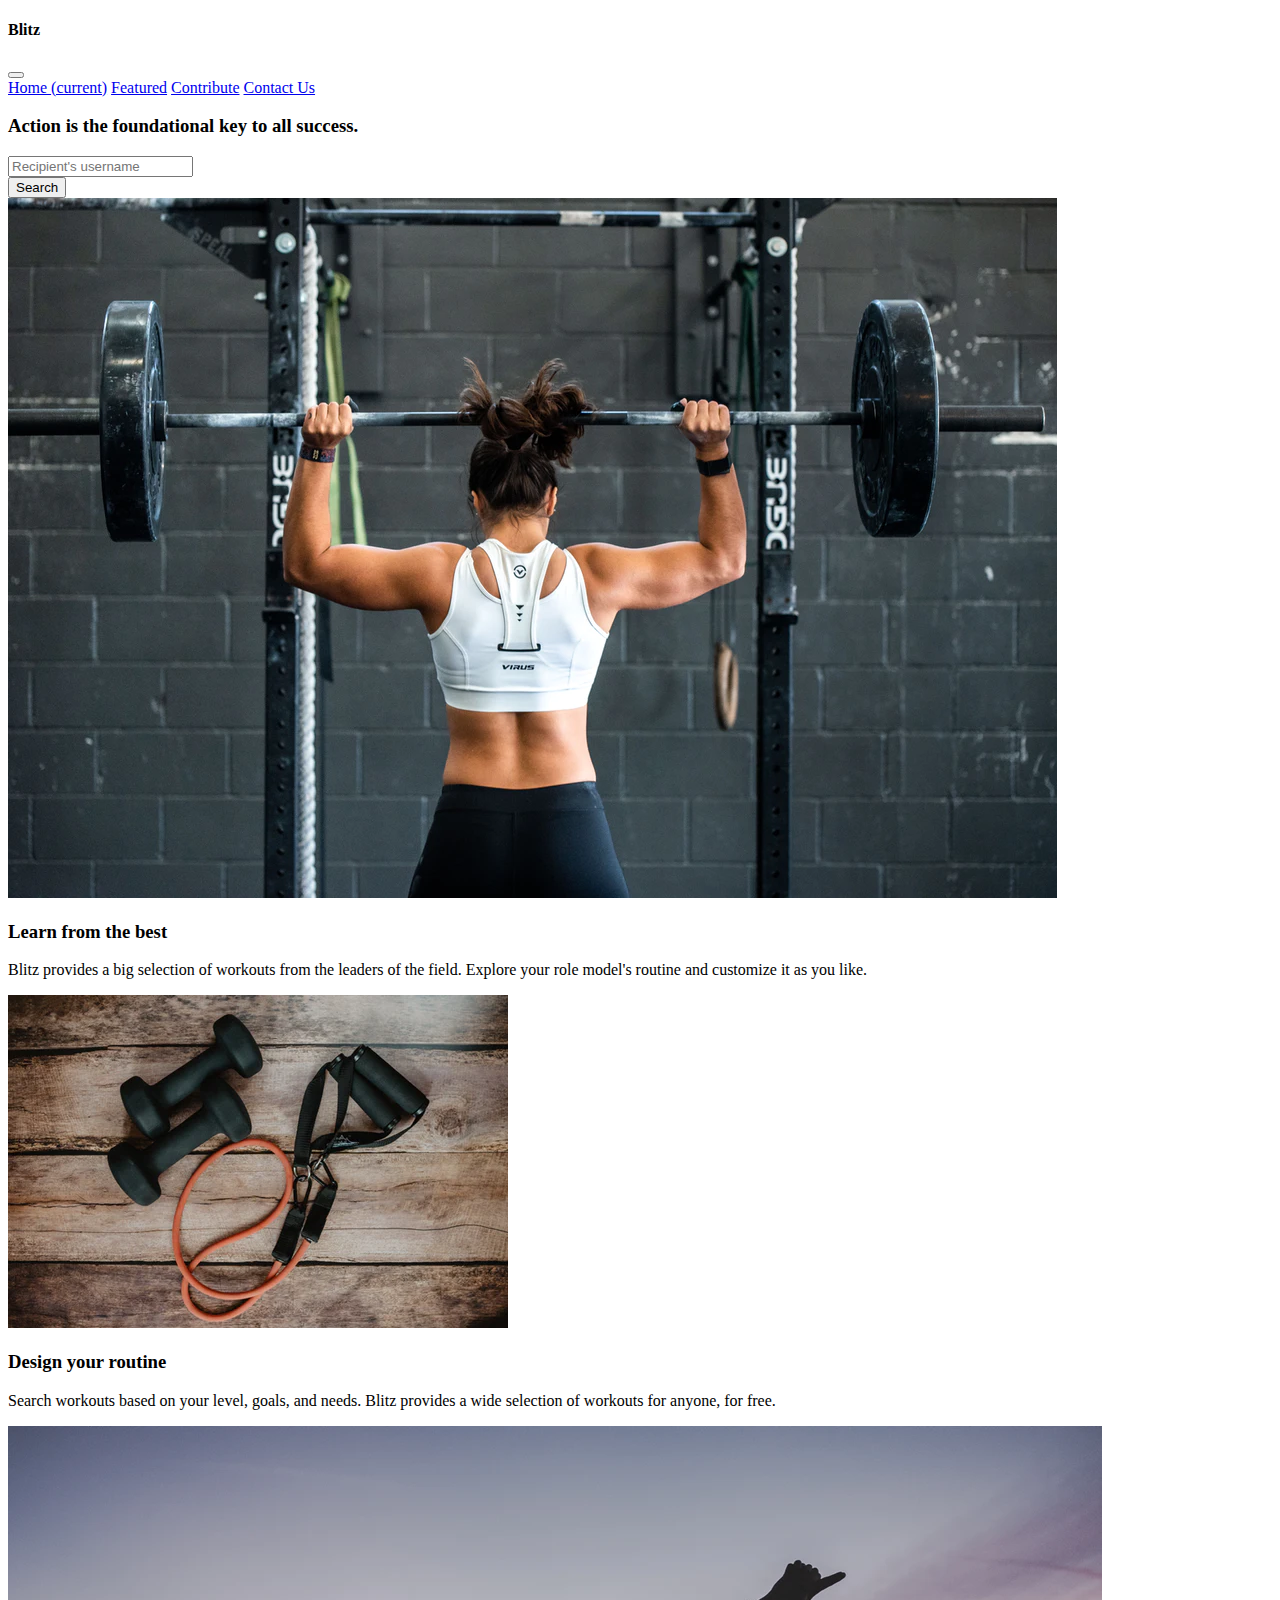
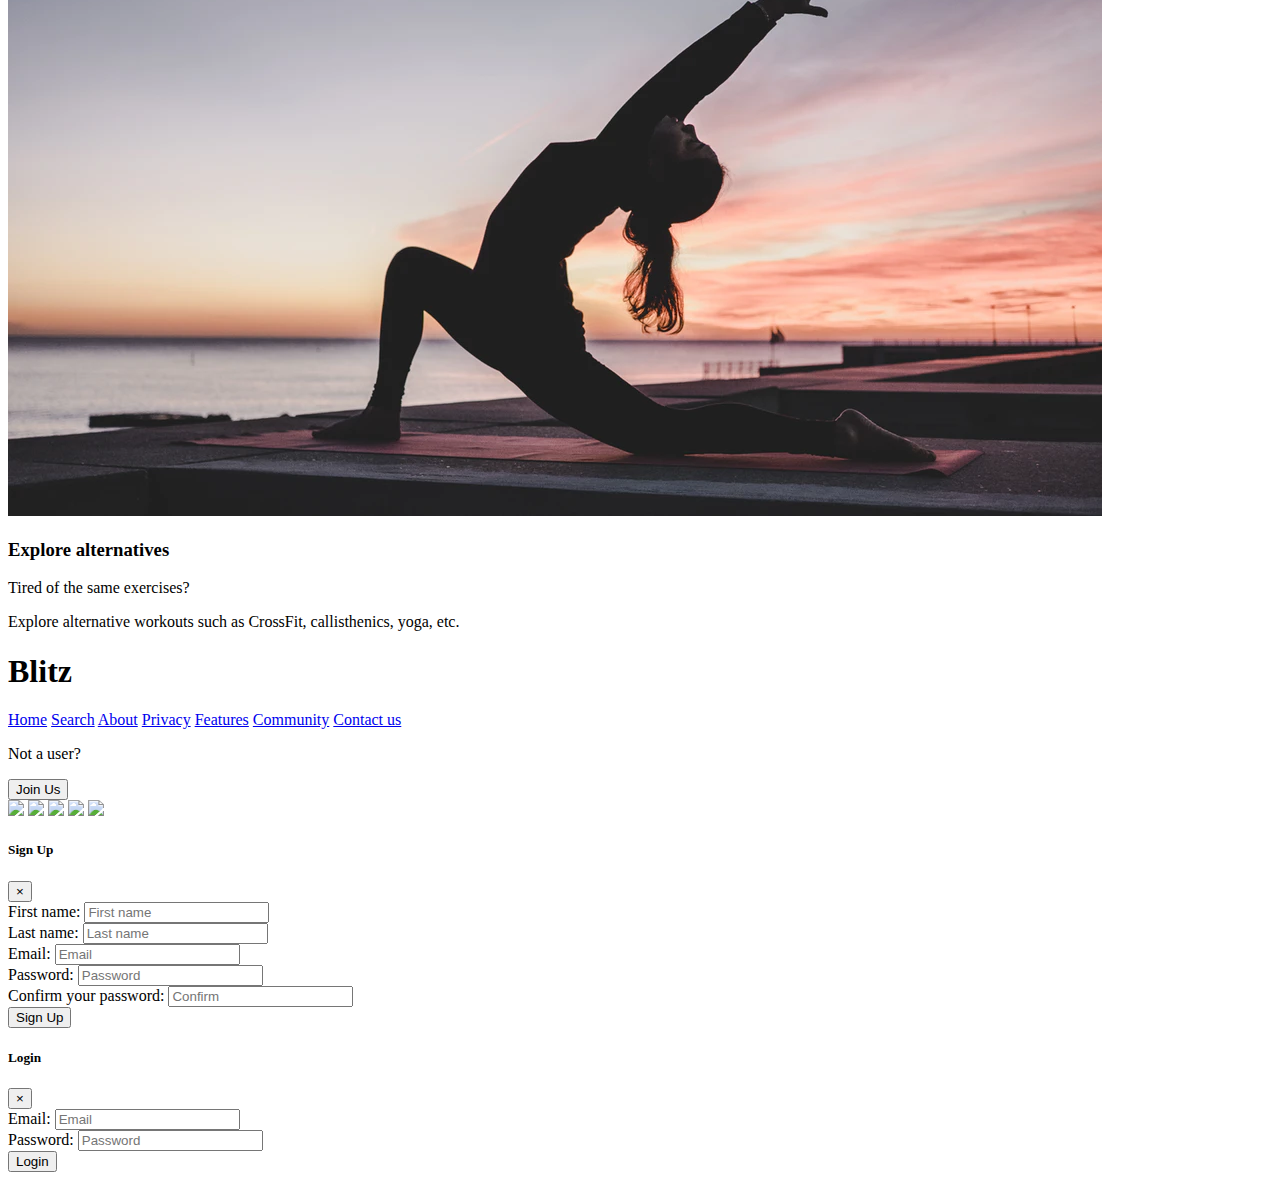
==== main-page/index.html @ af00db0c "intergrated auth and main" ====
<!doctype html>
<html lang="en">
  <head>
    <!-- Required meta tags -->
    <meta charset="utf-8">
    <meta name="viewport" content="width=device-width, initial-scale=1, shrink-to-fit=no">
    <link rel="stylesheet" href="index.css">
    <!-- Bootstrap CSS -->
    <link rel="stylesheet" href="https://stackpath.bootstrapcdn.com/bootstrap/4.5.0/css/bootstrap.min.css" integrity="sha384-9aIt2nRpC12Uk9gS9baDl411NQApFmC26EwAOH8WgZl5MYYxFfc+NcPb1dKGj7Sk" crossorigin="anonymous">
    <link href="https://fonts.googleapis.com/css2?family=Abril+Fatface&family=Lato&display=swap" rel="stylesheet">
    <title>Main Page</title>
  </head>
  <body>
    <nav class="navbar navbar-expand-lg navbar navbar-dark bg-transparent fixed-top">
      <div class="container"> 
      <h4 class="navbar-brand">Blitz</h4>
      <button class="navbar-toggler" type="button" data-toggle="collapse" data-target="#navbarNavAltMarkup" aria-controls="navbarNavAltMarkup" aria-expanded="false" aria-label="Toggle navigation">
        <span class="navbar-toggler-icon"></span>
      </button>
      <div class="collapse navbar-collapse" id="navbarNavAltMarkup">
        <div class="navbar-nav">
          <a class="nav-item nav-link" href="#home">Home <span class="sr-only">(current)</span></a>
          <a class="nav-item nav-link" href="#about">Featured</a>
          <a class="nav-item nav-link" href="#speakers">Contribute</a>
          <a class="nav-item nav-link" href="#schedule">Contact Us</a>
        </div>
      </div>
      <form class="form-inline my-2 my-lg-0">
        <button id="btn1" class="btn btn-primary my-2 my-sm-0" type="button" data-toggle="modal" data-target="#register" style="display: none;">Sign Up</button>
        <button id="btn2" class="btn btn-secondary my-2 my-sm-0 login ml-3" type="button" data-toggle="modal" data-target="#login" style="display: none;">Log In</button>
        <a href="../Profile main page/profile.html"><button id="btn4" class="btn btn-primary my-2 my-sm-0" type="button" style="display: none;"">My Page</button></a>
        <button id="btn3" class="btn btn-secondary my-2 my-sm-0" type="button" style="display: none;" onclick="signOut()">Log Out</button>
        
        </form>
      </div>
    </div>
    </nav>
    
      <!--jumbotron    -->
    <div class="jumbotron jumbotron-fluid text-white ">
      <div class="container text-center pt-5">
        <h3 id="quote">Action is the foundational key to all success.</h3>
        <div class="row">
            <div class="input-group ml-auto mr-auto col-md col-xl-5 mt-3">
              <input type="text" class="form-control" placeholder="Recipient's username" aria-label="Recipient's username" aria-describedby="basic-addon2">
              <div class="input-group-append">
                <button class="btn btn-primary" type="button">Search</button>
              </div>
            </div>
          </div>
          </div>
      
      </div>

    <!--/jumbotron    -->
    
    <!--bottom cards-->
    <div class="container pt-2 mb-2"  id = "description-cards">
      <div class="row" >
        <div class="col-md order-md-1">
            <img src = "components/image.png" alt="learn from best" class = "mb-4 img-fluid rounded d-sm-block d-none ">
            <h3 class= "mb-4">Learn from the best</h3>
            <p>Blitz provides a big selection of workouts from the leaders of the field. Explore your role model's routine and customize it as you like.</p>
        </div>
        <div class="col-md order-md-2">
            <img src = "components/designroutine.png" alt="design your routine" class = "mb-4 img-fluid rounded d-sm-block d-none ">
            <h3 class= "mb-4">Design your routine</h3>
            <p>Search workouts based on your level, goals, and needs. Blitz provides a wide selection of workouts for anyone, for free.</p>
          
        </div>
        <div class="col-md order-md-3">
          <img src = "components/explorealternative.png" alt="explore alternatives" class = "mb-4 img-fluid rounded d-sm-block d-none ">
            <h3 class= "mb-4">Explore alternatives</h3>
            <p>Tired of the same exercises?</p>
            <p>Explore alternative workouts such as CrossFit, callisthenics, yoga, etc.</p>
          
        </div>  
      </div>
    </div>
    <!--bottom cards-->
 
    <!--footer  -->
    <footer>
      <h1 class="logo">Blitz</h1>
      <div class="links">
          <a href="#">Home</a>
          <a href="#">Search</a>
          <a href="#">About</a>
          <a href="#">Privacy</a>
          <a href="#">Features</a>
          <a href="#">Community</a>
          <a href="#">Contact us</a>
      </div>
      <div class="signup">
          <p>Not a user?</p>
          <button type="button" data-toggle="modal" data-target="#register">Join Us</button>
          <div class="socials">
              <a href="#"><img src="../images/socials/facebook.png"></a>
              <a href="#"><img src="../images/socials/instagram.png"></a>
              <a href="#"><img src="../images/socials/snapchat.png"></a>
              <a href="#"><img src="../images/socials/twitter.png"></a>
              <a href="#"><img src="../images/socials/youtube.png"></a>
          </div>
      </div>
  </footer>
  <!--footer  -->
 
<!-- Modal -->
<div class="modal fade" id="register" tabindex="-1" role="dialog" aria-labelledby="exampleModalLabel" aria-hidden="true">
  <div class="modal-dialog" role="document">
    <div class="modal-content">
      <div class="modal-header">
        <h5 class="modal-title" id="exampleModalLabel">Sign Up</h5>
        <button type="button" id="closeReg" data-dismiss="modal" aria-label="Close">
          <span aria-hidden="true">&times;</span>
        </button>
      </div>
      <div class="modal-body">
        <!--    registration forms    -->
        <form>
          <div class="row">
            <div class="col">
              <label for="first-name">First name:</label>
              <input type="text" class="form-control" id="first-name" placeholder="First name">
            </div>
            <div class="col">
              <label for="last-name">Last name:</label>
              <input type="text" class="form-control" id="last-name" placeholder="Last name">
            </div>
          </div>
          <div class="form-group">
            <label for="email">Email:</label>
            <input type="email" class="form-control" id="email1" placeholder="Email">
          </div>
          <div class="form-group">
            <label for="password">Password:</label>
            <input type="password" class="form-control" id="password1" placeholder="Password">
          </div>
          <div class="form-group">
            <label for="password">Confirm your password:</label>
            <input type="password" class="form-control" id="confirm-password" placeholder="Confirm">
          </div>
  
          <button type="button" class="btn btn-primary btn-large" onclick="signUp()">Sign Up</button>
      </form>
       <!--    registration forms    -->
      </div>
    </div>
  </div>
</div>

<div class="modal fade" id="login" tabindex="-1" role="dialog" aria-labelledby="exampleModalLabel" aria-hidden="true">
  <div class="modal-dialog" role="document">
    <div class="modal-content">
      <div class="modal-header">
        <h5 class="modal-title" id="exampleModalLabel">Login</h5>
        <button type="button" id="closeLog" data-dismiss="modal" aria-label="Close">
          <span aria-hidden="true">&times;</span>
        </button>
      </div>
      <div class="modal-body">
        <!--    registration forms    -->
        <form>
          <div class="form-group">
            <label for="email">Email:</label>
            <input type="email" class="form-control" id="email2" placeholder="Email">
          </div>
          <div class="form-group">
            <label for="password">Password:</label>
            <input type="password" class="form-control" id="password2" placeholder="Password">
          </div>
  
          <button type="button" class="btn btn-primary btn-large" onclick="signIn()">Login</button>
      </form>
       <!--    registration forms    -->
      </div>
    </div>
  </div>
</div>
  
        
    <!-- Optional JavaScript -->
    <!-- jQuery first, then Popper.js, then Bootstrap JS -->
    <script src="https://code.jquery.com/jquery-3.5.1.slim.min.js" integrity="sha384-DfXdz2htPH0lsSSs5nCTpuj/zy4C+OGpamoFVy38MVBnE+IbbVYUew+OrCXaRkfj" crossorigin="anonymous"></script>
    <script src="https://cdn.jsdelivr.net/npm/popper.js@1.16.0/dist/umd/popper.min.js" integrity="sha384-Q6E9RHvbIyZFJoft+2mJbHaEWldlvI9IOYy5n3zV9zzTtmI3UksdQRVvoxMfooAo" crossorigin="anonymous"></script>
    <script src="https://stackpath.bootstrapcdn.com/bootstrap/4.5.0/js/bootstrap.min.js" integrity="sha384-OgVRvuATP1z7JjHLkuOU7Xw704+h835Lr+6QL9UvYjZE3Ipu6Tp75j7Bh/kR0JKI" crossorigin="anonymous"></script>
    <script src="https://www.gstatic.com/firebasejs/7.14.6/firebase.js"></script>
    <script src="https://www.gstatic.com/firebasejs/7.14.6/firebase-auth.js"></script>
    <script src="https://www.gstatic.com/firebasejs/7.14.6/firebase-database.js"></script>
    <script src="https://www.gstatic.com/firebasejs/7.14.6/firebase-analytics.js"></script>
    
    <script src="/__/firebase/init.js"></script>
    <script>
        // Your web app's Firebase configuration
        var firebaseConfig = {
          apiKey: "AIzaSyBs5aJhECS8s1bspUxdVk-hJH7FrlasDwc",
          authDomain: "hci-project-817b4.firebaseapp.com",
          databaseURL: "https://hci-project-817b4.firebaseio.com",
          projectId: "hci-project-817b4",
          storageBucket: "hci-project-817b4.appspot.com",
          messagingSenderId: "1084392647243",
          appId: "1:1084392647243:web:b8d31ad3108e563cd23bce",
          measurementId: "G-D6VMGFT1W2"
        };
        // Initialize Firebase
        firebase.initializeApp(firebaseConfig);
        firebase.analytics();
        var database = firebase.database();
        var auth = firebase.auth();
      </script>
    <script src="../auth/auth.js"></script>
  </body>
</html>
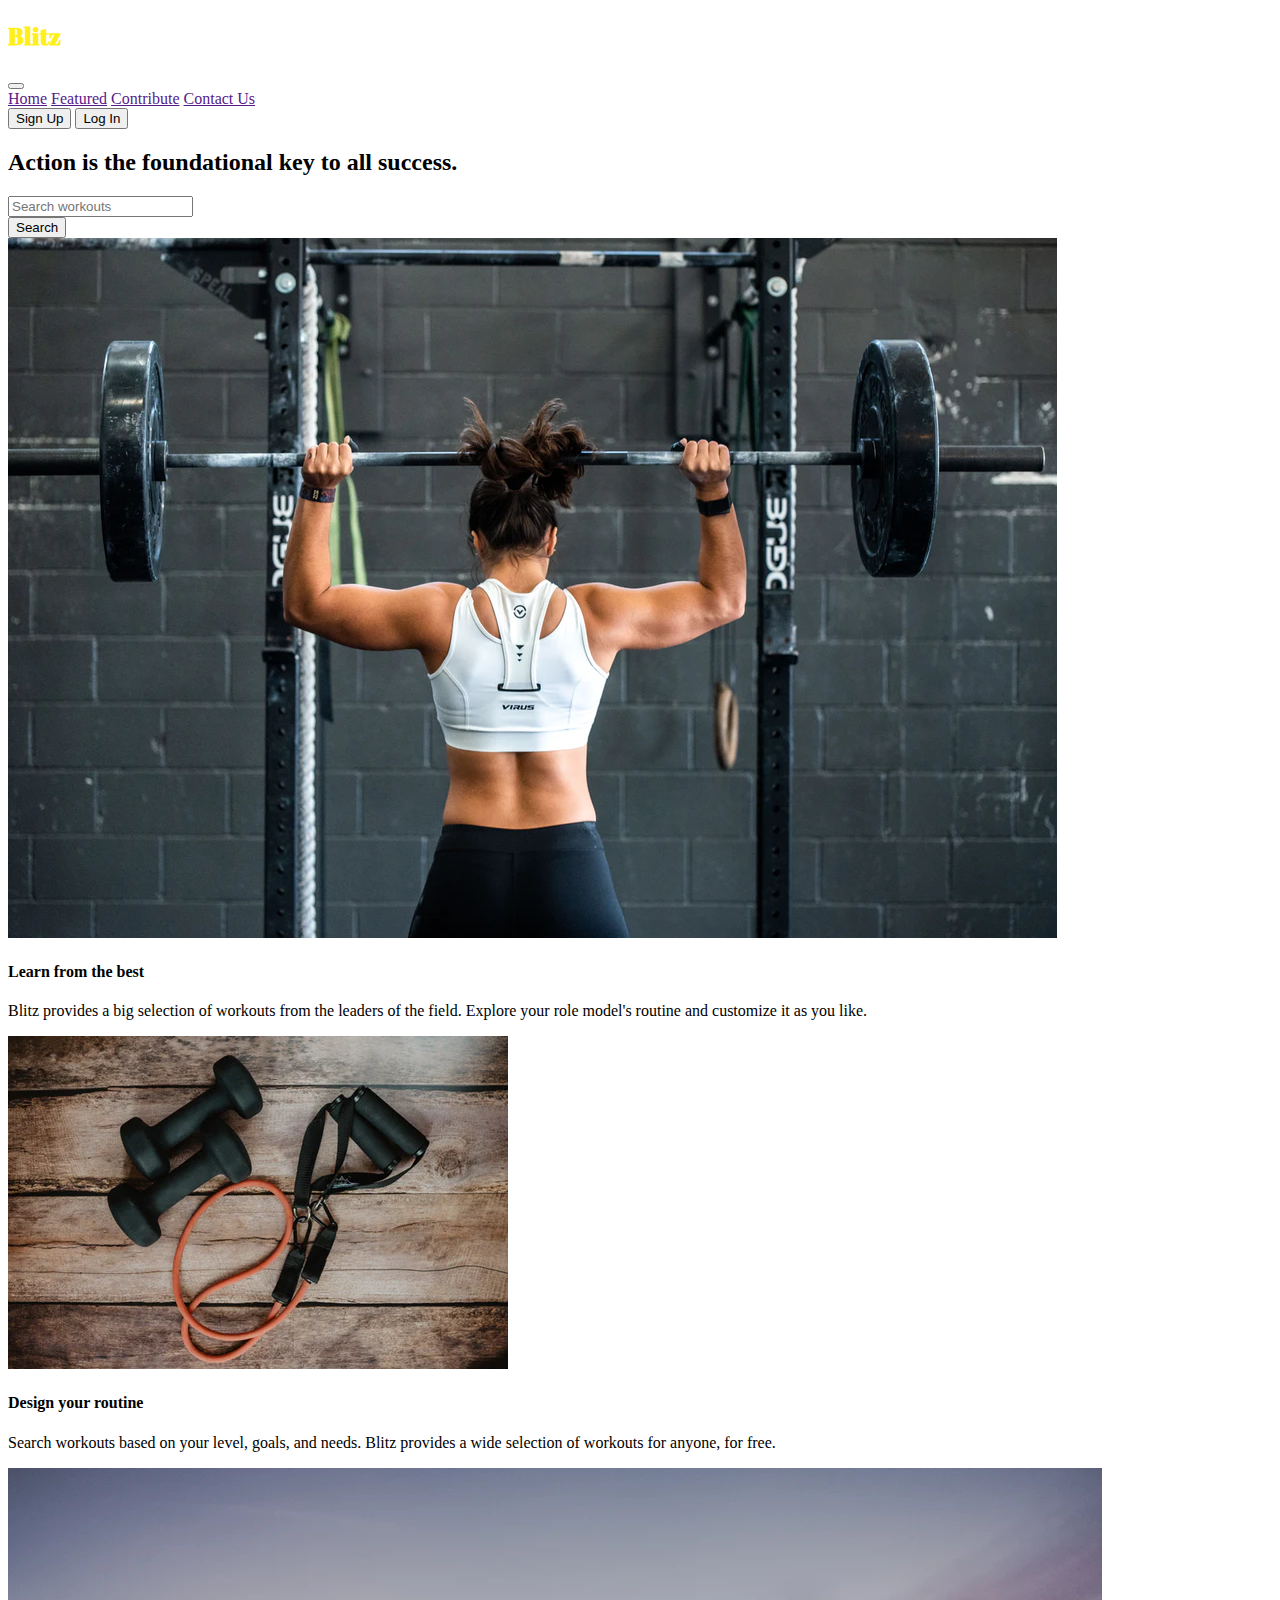
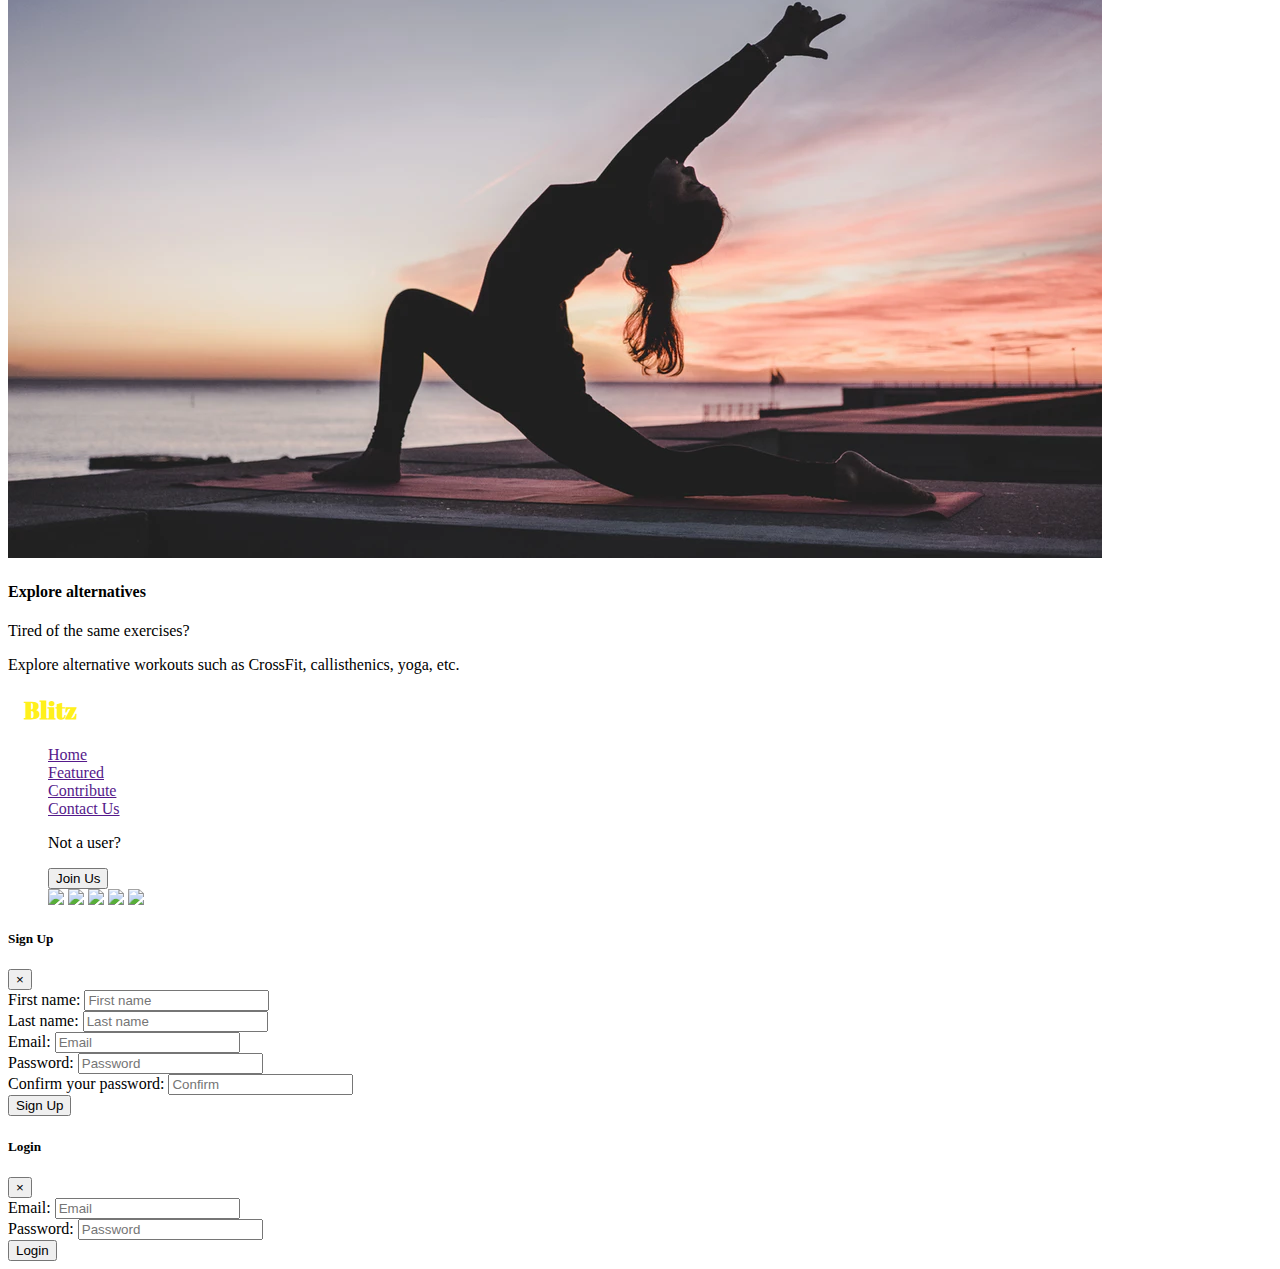
==== commit 38f26506: "footer changes in profile, main, workout pages" ====
--- a/main-page/index.html
+++ b/main-page/index.html
@@ -11,66 +11,64 @@
     <title>Main Page</title>
   </head>
   <body>
-    <nav class="navbar navbar-expand-lg navbar navbar-dark bg-transparent fixed-top">
-      <div class="container"> 
-      <h4 class="navbar-brand">Blitz</h4>
-      <button class="navbar-toggler" type="button" data-toggle="collapse" data-target="#navbarNavAltMarkup" aria-controls="navbarNavAltMarkup" aria-expanded="false" aria-label="Toggle navigation">
-        <span class="navbar-toggler-icon"></span>
-      </button>
-      <div class="collapse navbar-collapse" id="navbarNavAltMarkup">
-        <div class="navbar-nav">
-          <a class="nav-item nav-link" href="#home">Home <span class="sr-only">(current)</span></a>
-          <a class="nav-item nav-link" href="#about">Featured</a>
-          <a class="nav-item nav-link" href="#speakers">Contribute</a>
-          <a class="nav-item nav-link" href="#schedule">Contact Us</a>
-        </div>
-      </div>
-      <form class="form-inline my-2 my-lg-0">
-        <button id="btn1" class="btn btn-primary my-2 my-sm-0" type="button" data-toggle="modal" data-target="#register" style="display: none;">Sign Up</button>
-        <button id="btn2" class="btn btn-secondary my-2 my-sm-0 login ml-3" type="button" data-toggle="modal" data-target="#login" style="display: none;">Log In</button>
-        <a href="../Profile main page/profile.html"><button id="btn4" class="btn btn-primary my-2 my-sm-0" type="button" style="display: none;"">My Page</button></a>
-        <button id="btn3" class="btn btn-secondary my-2 my-sm-0" type="button" style="display: none;" onclick="signOut()">Log Out</button>
-        
-        </form>
-      </div>
-    </div>
-    </nav>
-    
-      <!--jumbotron    -->
-    <div class="jumbotron jumbotron-fluid text-white ">
-      <div class="container text-center pt-5">
-        <h3 id="quote">Action is the foundational key to all success.</h3>
-        <div class="row">
-            <div class="input-group ml-auto mr-auto col-md col-xl-5 mt-3">
-              <input type="text" class="form-control" placeholder="Recipient's username" aria-label="Recipient's username" aria-describedby="basic-addon2">
-              <div class="input-group-append">
-                <button class="btn btn-primary" type="button">Search</button>
+    <div class="picture">
+      <nav class="navbar navbar-expand-lg navbar navbar-dark bg-transparent">
+        <div class="container"> 
+        <h2  style="color: #FFF01B; font-family:'Abril Fatface','Arial';">Blitz</h2>
+        <button class="navbar-toggler" type="button" data-toggle="collapse" data-target="#navbarNavAltMarkup" aria-controls="navbarNavAltMarkup" aria-expanded="false" aria-label="Toggle navigation">
+          <span class="navbar-toggler-icon"></span>
+        </button>
+        <div class="collapse navbar-collapse" id="navbarNavAltMarkup">
+          <div class="navbar-nav mx-auto">
+            <a class="nav-item nav-link mx-2 text-light" href="">Home</a>
+            <a class="nav-item nav-link mx-2 text-light" href="">Featured</a>
+            <a class="nav-item nav-link mx-2 text-light" href="">Contribute</a>
+            <a class="nav-item nav-link text-light" href="">Contact Us</a>
+          </div>
+        </div>
+        <form class="form-inline my-2 my-lg-0">
+          <button id="btn1" class="btn btn-primary my-2 my-sm-0 px-4" type="button" data-toggle="modal" data-target="#register">Sign Up</button>
+          <button id="btn2" class="btn btn-dark my-2 my-sm-0 login ml-4 px-4" type="button" data-toggle="modal" data-target="#login">Log In</button>
+          <a id="btn4" href="../Profile main page/profile.html" style="display:none;"><img src="../Profile main page/images/avatar.png"></a>
+          <button id="btn3" class="btn btn-secondary my-2 my-sm-0" type="button" style="display: none;" onclick="signOut()">Log Out</button>
+          </form>
+        </div>
+      </nav>
+      
+        <!--jumbotron    -->
+        <div class="container text-center mt-5 pt-5">
+          <h2 id="quote" class="text-white">Action is the foundational key to all success.</h2>
+          <div class="row">
+              <div class="input-group ml-auto mr-auto col-md col-xl-6 mt-3">
+                <input type="text" class="form-control search-query" placeholder="Search workouts" aria-label="Search workouts" aria-describedby="basic-addon2">
+                <div class="input-group-append">
+                  <button class="btn btn-primary px-4 search-submit" type="button">Search</button>
+                </div>
               </div>
             </div>
-          </div>
-          </div>
+            </div>
       
-      </div>
+        </div>
 
     <!--/jumbotron    -->
     
     <!--bottom cards-->
-    <div class="container pt-2 mb-2"  id = "description-cards">
+    <div class="container mt-4 mb-4"  id = "description-cards">
       <div class="row" >
         <div class="col-md order-md-1">
             <img src = "components/image.png" alt="learn from best" class = "mb-4 img-fluid rounded d-sm-block d-none ">
-            <h3 class= "mb-4">Learn from the best</h3>
+            <h4 class= "mb-4">Learn from the best</h3>
             <p>Blitz provides a big selection of workouts from the leaders of the field. Explore your role model's routine and customize it as you like.</p>
         </div>
         <div class="col-md order-md-2">
             <img src = "components/designroutine.png" alt="design your routine" class = "mb-4 img-fluid rounded d-sm-block d-none ">
-            <h3 class= "mb-4">Design your routine</h3>
+            <h4 class= "mb-4">Design your routine</h3>
             <p>Search workouts based on your level, goals, and needs. Blitz provides a wide selection of workouts for anyone, for free.</p>
           
         </div>
         <div class="col-md order-md-3">
           <img src = "components/explorealternative.png" alt="explore alternatives" class = "mb-4 img-fluid rounded d-sm-block d-none ">
-            <h3 class= "mb-4">Explore alternatives</h3>
+            <h4 class= "mb-4">Explore alternatives</h3>
             <p>Tired of the same exercises?</p>
             <p>Explore alternative workouts such as CrossFit, callisthenics, yoga, etc.</p>
           
@@ -81,32 +79,41 @@
  
     <!--footer  -->
     <footer>
-      <h1 class="logo">Blitz</h1>
-      <div class="links">
-          <a href="#">Home</a>
-          <a href="#">Search</a>
-          <a href="#">About</a>
-          <a href="#">Privacy</a>
-          <a href="#">Features</a>
-          <a href="#">Community</a>
-          <a href="#">Contact us</a>
-      </div>
-      <div class="signup">
-          <p>Not a user?</p>
-          <button type="button" data-toggle="modal" data-target="#register">Join Us</button>
-          <div class="socials">
-              <a href="#"><img src="../images/socials/facebook.png"></a>
-              <a href="#"><img src="../images/socials/instagram.png"></a>
-              <a href="#"><img src="../images/socials/snapchat.png"></a>
-              <a href="#"><img src="../images/socials/twitter.png"></a>
-              <a href="#"><img src="../images/socials/youtube.png"></a>
-          </div>
-      </div>
+      <div class="container py-5">
+        <div class="row">
+          <div class="col">
+            <h2  style="color: #FFF01B; font-family:'Abril Fatface','Arial'; margin-left: 16px;">Blitz</h2>
+          </div>
+          <div class="col">
+            <ul class = "menu" style="list-style: none;">
+              <li><a href="">Home</a></li>
+              <li><a href="">Featured</a></li>
+              <li><a href="">Contribute</a></li>
+              <li><a href="">Contact Us</a></li>
+            </ul>
+          </div>
+          <div class="col">
+            <ul style="list-style: none;">
+              <li><p class="font-weight-bold">Not a user?</p>
+              <button type="button" data-toggle="modal" data-target="#register" class="btn btn-light px-5">Join Us</button>
+              </li>
+              <li class = "socials pt-3">
+                <a href="#"><img src="../Profile main page/images/socials/facebook.png"></a>
+                <a href="#"><img src="../Profile main page/images/socials/instagram.png"></a>
+                <a href="#"><img src="../Profile main page/images/socials/snapchat.png"></a>
+                <a href="#"><img src="../Profile main page/images/socials/twitter.png"></a>
+                <a href="#"><img src="../Profile main page/images/socials/youtube.png"></a>
+              </li>
+          </ul>
+          </div>
+          </div>
+
+          </div>
   </footer>
   <!--footer  -->
  
 <!-- Modal -->
-<div class="modal fade" id="register" tabindex="-1" role="dialog" aria-labelledby="exampleModalLabel" aria-hidden="true">
+<div class="modal fade" id="register" tabindex="-1" role="dialog" aria-labelledby="register" aria-hidden="true">
   <div class="modal-dialog" role="document">
     <div class="modal-content">
       <div class="modal-header">
@@ -141,6 +148,7 @@
             <input type="password" class="form-control" id="confirm-password" placeholder="Confirm">
           </div>
   
+        
           <button type="button" class="btn btn-primary btn-large" onclick="signUp()">Sign Up</button>
       </form>
        <!--    registration forms    -->
@@ -177,8 +185,10 @@
     </div>
   </div>
 </div>
-  
-        
+<!--modal-->
+
+
+<!--modal-->    
     <!-- Optional JavaScript -->
     <!-- jQuery first, then Popper.js, then Bootstrap JS -->
     <script src="https://code.jquery.com/jquery-3.5.1.slim.min.js" integrity="sha384-DfXdz2htPH0lsSSs5nCTpuj/zy4C+OGpamoFVy38MVBnE+IbbVYUew+OrCXaRkfj" crossorigin="anonymous"></script>
@@ -209,5 +219,6 @@
         var auth = firebase.auth();
       </script>
     <script src="../auth/auth.js"></script>
+    <script src="search.js"></script>
   </body>
 </html>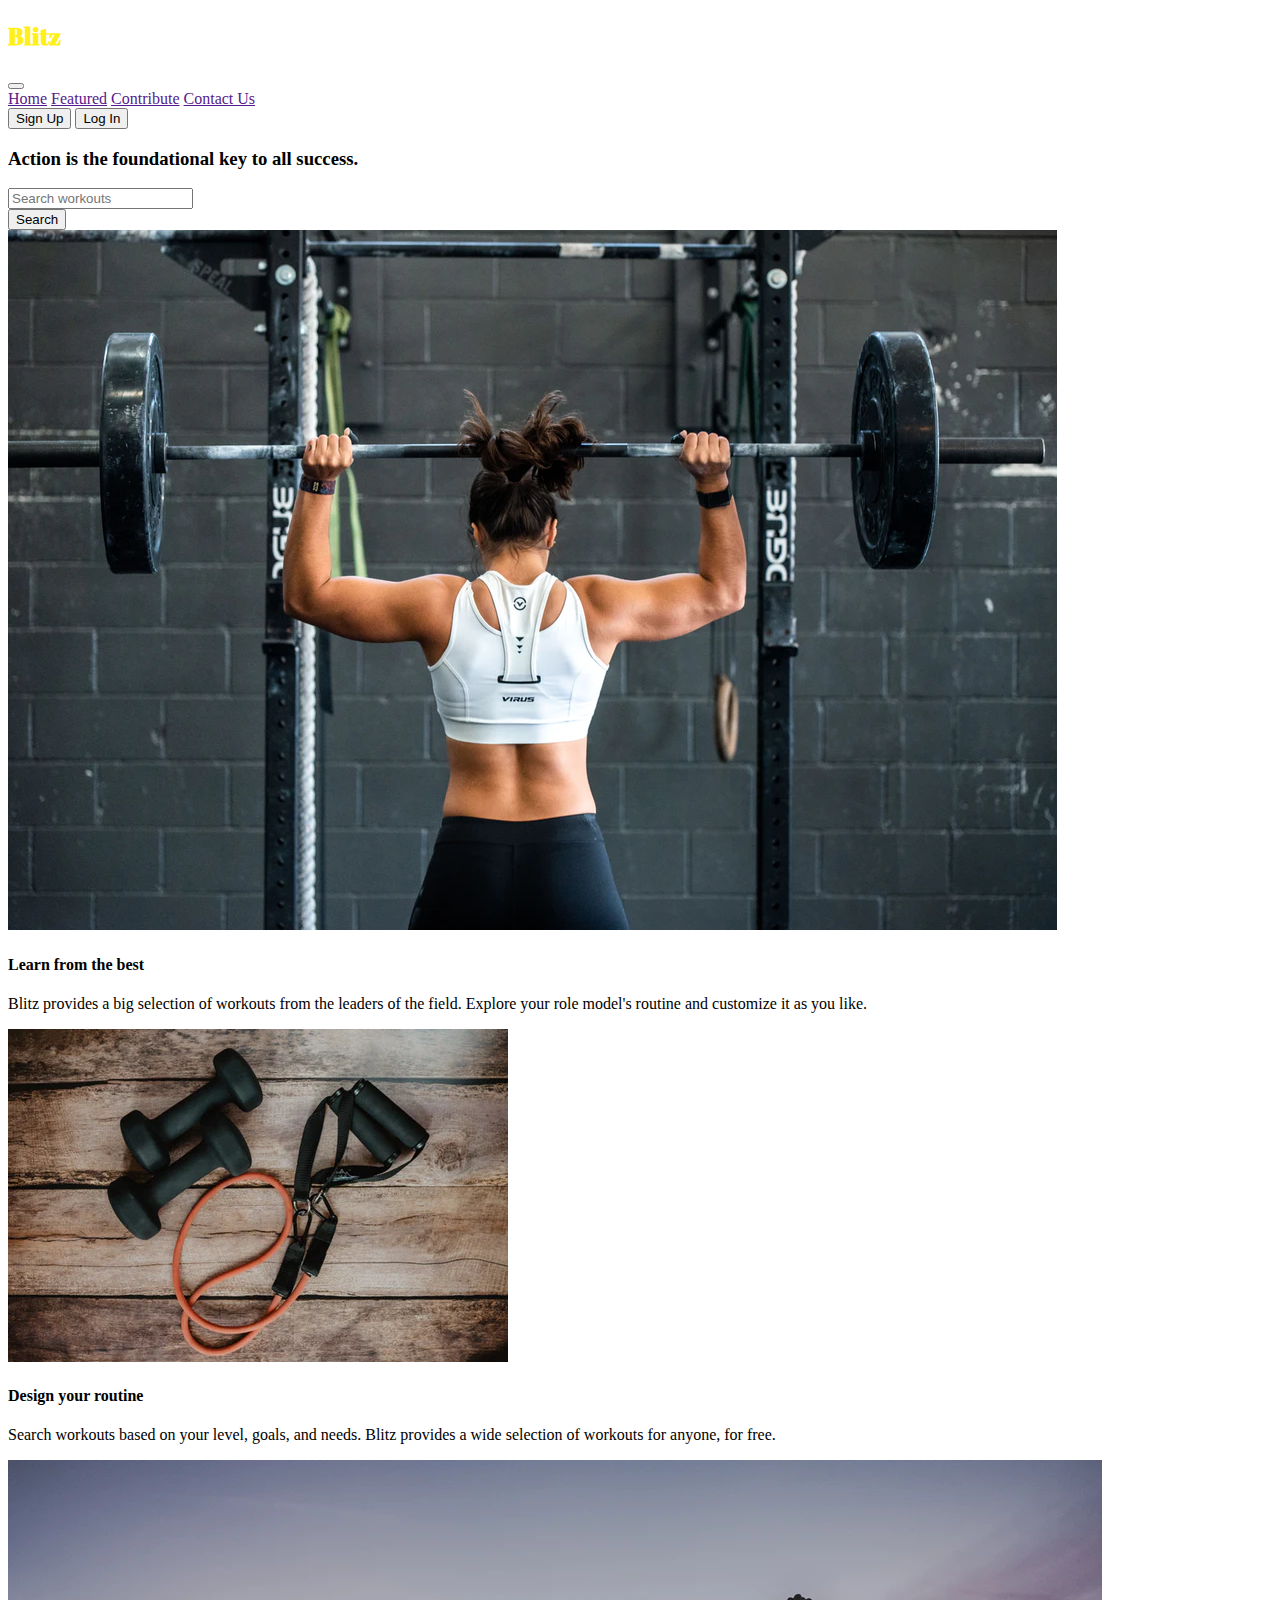
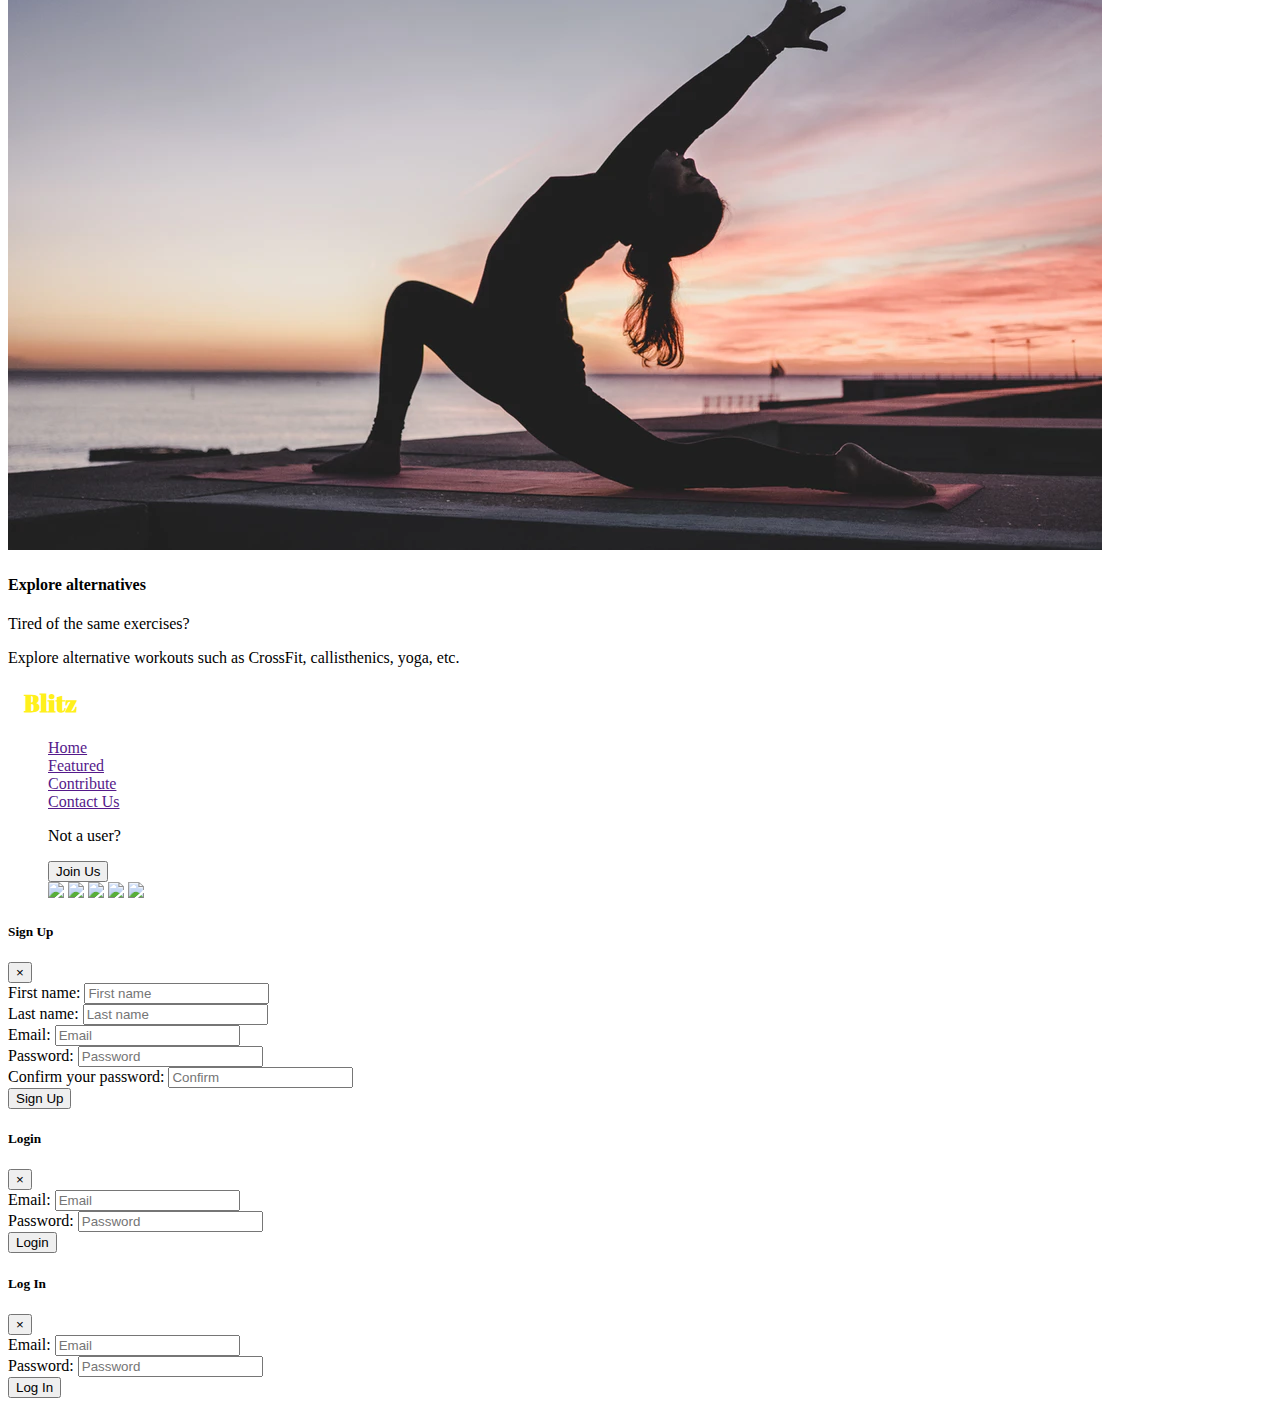
==== commit e5d228aa: "Add search result" ====
--- a/main-page/index.html
+++ b/main-page/index.html
@@ -27,9 +27,9 @@
           </div>
         </div>
         <form class="form-inline my-2 my-lg-0">
-          <button id="btn1" class="btn btn-primary my-2 my-sm-0 px-4" type="button" data-toggle="modal" data-target="#register">Sign Up</button>
-          <button id="btn2" class="btn btn-dark my-2 my-sm-0 login ml-4 px-4" type="button" data-toggle="modal" data-target="#login">Log In</button>
-          <a id="btn4" href="../Profile main page/profile.html" style="display:none;"><img src="../Profile main page/images/avatar.png"></a>
+          <button class="btn btn-primary my-2 my-sm-0 px-4" type="button" data-toggle="modal" data-target="#register">Sign Up</button>
+          <button class="btn btn-dark my-2 my-sm-0 login ml-4 px-4" type="button" data-toggle="modal" data-target="#login">Log In</button>
+          <a href="../Profile main page/profile.html" style="display:none;"><img src="../Profile main page/images/avatar.png"></a>
           <button id="btn3" class="btn btn-secondary my-2 my-sm-0" type="button" style="display: none;" onclick="signOut()">Log Out</button>
           </form>
         </div>
@@ -37,7 +37,7 @@
       
         <!--jumbotron    -->
         <div class="container text-center mt-5 pt-5">
-          <h2 id="quote" class="text-white">Action is the foundational key to all success.</h2>
+          <h3 id="quote" class="text-white" id="routine_name">Action is the foundational key to all success.</h3>
           <div class="row">
               <div class="input-group ml-auto mr-auto col-md col-xl-6 mt-3">
                 <input type="text" class="form-control search-query" placeholder="Search workouts" aria-label="Search workouts" aria-describedby="basic-addon2">
@@ -109,6 +109,7 @@
           </div>
 
           </div>
+        </div>
   </footer>
   <!--footer  -->
  
@@ -149,7 +150,7 @@
           </div>
   
         
-          <button type="button" class="btn btn-primary btn-large" onclick="signUp()">Sign Up</button>
+          <button type="submit" class="btn btn-primary btn-large" onclick="signUp()">Sign Up</button>
       </form>
        <!--    registration forms    -->
       </div>
@@ -187,6 +188,34 @@
 </div>
 <!--modal-->
 
+<!--Modal-->
+<div class="modal fade" id="login" tabindex="-1" role="dialog" aria-labelledby="login" aria-hidden="true">
+  <div class="modal-dialog" role="document">
+    <div class="modal-content">
+      <div class="modal-header">
+        <h5 class="modal-title">Log In</h5>
+        <button type="button" class="close" data-dismiss="modal" aria-label="Close">
+          <span aria-hidden="true">&times;</span>
+        </button>
+      </div>
+      <div class="modal-body">
+        <!--   login form    -->
+        <form>
+          <div class="form-group">
+            <label for="email-login">Email:</label>
+            <input type="email" class="form-control" id="email-login" placeholder="Email">
+          </div>
+          <div class="form-group">
+            <label for="password-login">Password:</label>
+            <input type="password" class="form-control" id="password-login" placeholder="Password">
+          </div>
+          <button type="submit" class="btn btn-dark btn-large button-login">Log In</button>
+      </form>
+       <!--    login form    -->
+      </div>
+    </div>
+  </div>
+</div>
 
 <!--modal-->    
     <!-- Optional JavaScript -->
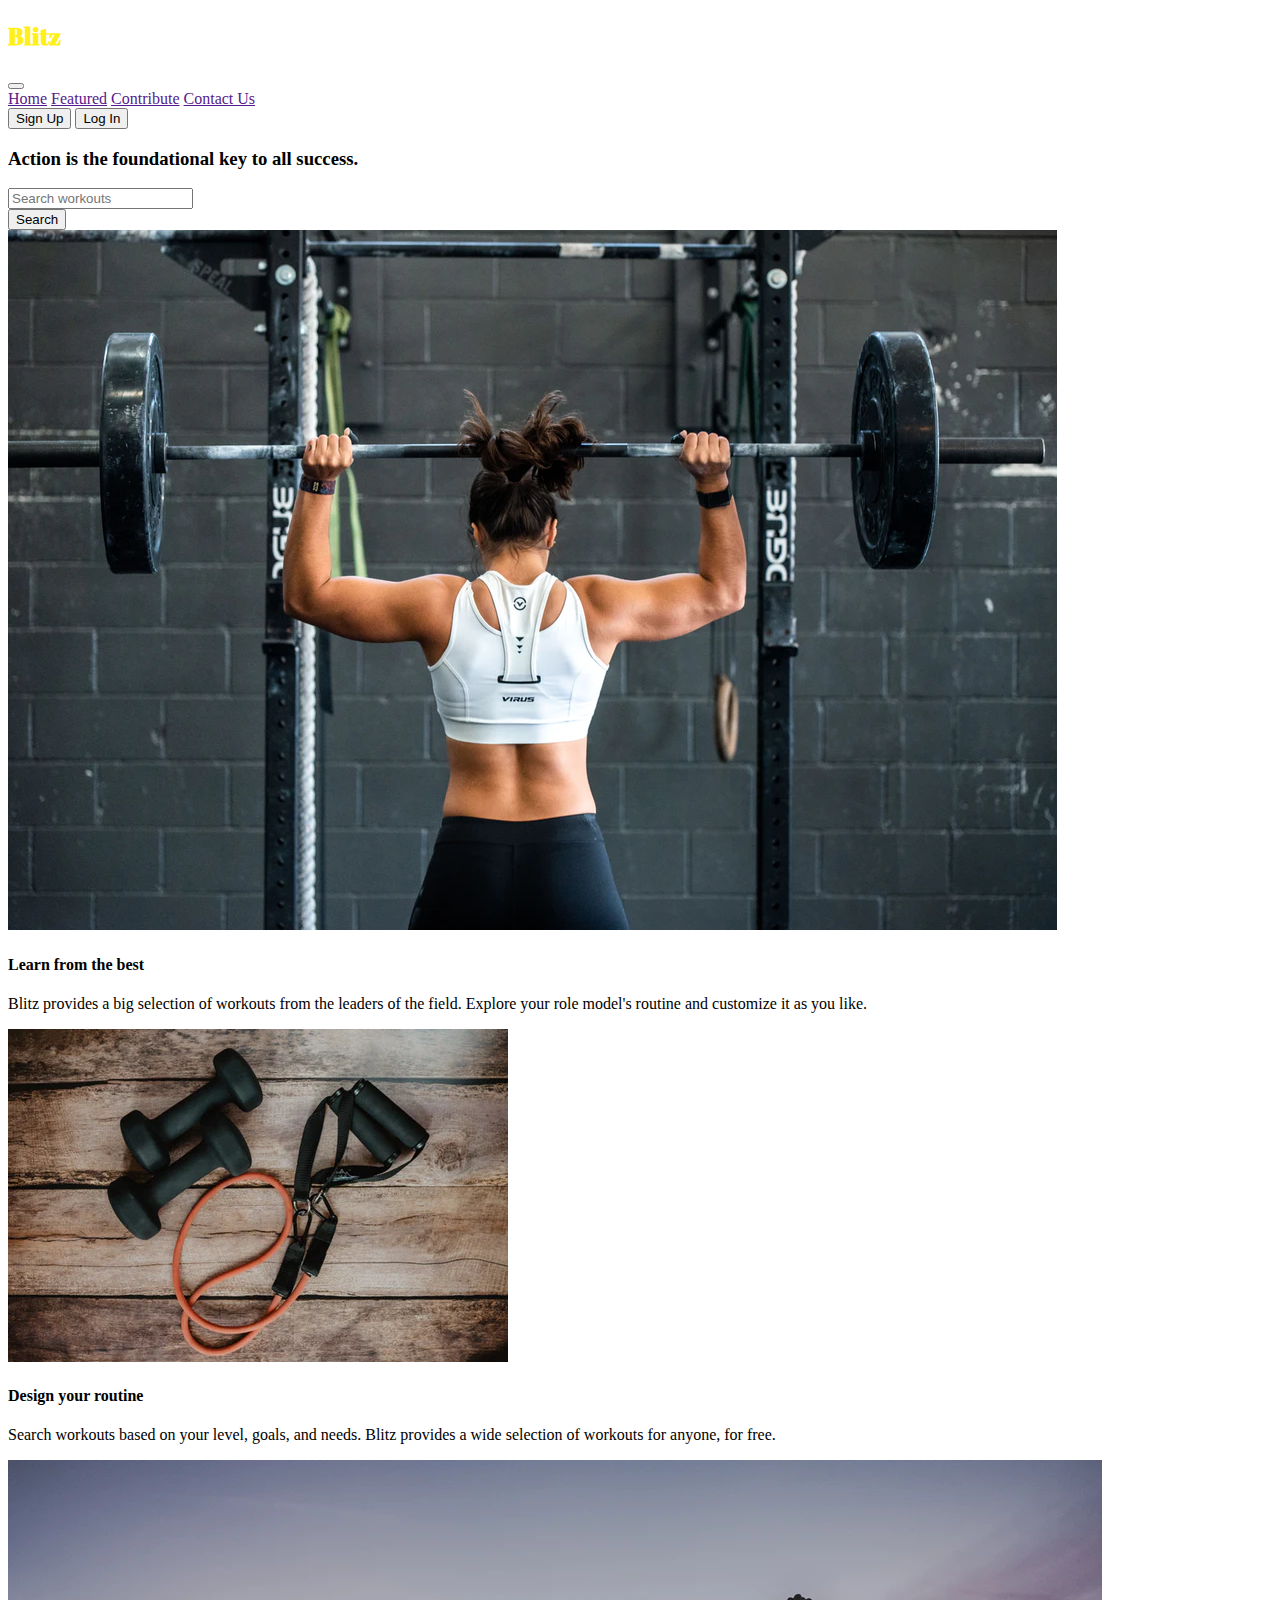
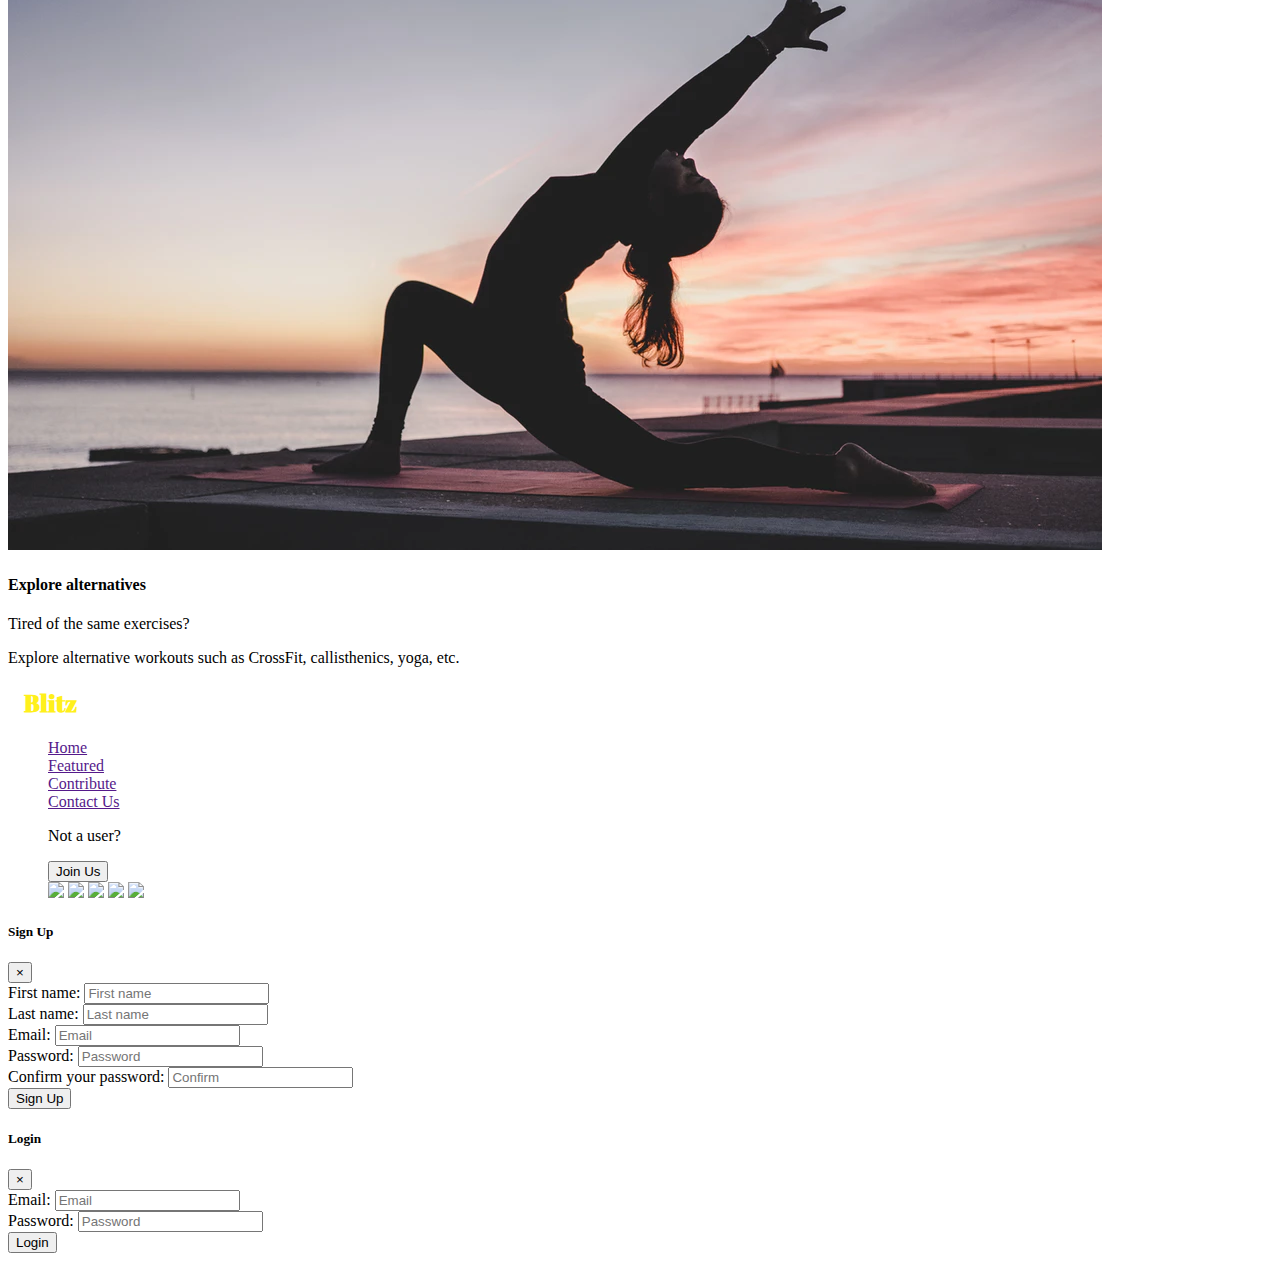
==== commit 4bd58650: "fix content overflow & see-more button" ====
--- a/main-page/index.html
+++ b/main-page/index.html
@@ -11,6 +11,7 @@
     <title>Main Page</title>
   </head>
   <body>
+  <div id = "page-container">
     <div class="picture">
       <nav class="navbar navbar-expand-lg navbar navbar-dark bg-transparent">
         <div class="container"> 
@@ -27,9 +28,9 @@
           </div>
         </div>
         <form class="form-inline my-2 my-lg-0">
-          <button class="btn btn-primary my-2 my-sm-0 px-4" type="button" data-toggle="modal" data-target="#register">Sign Up</button>
-          <button class="btn btn-dark my-2 my-sm-0 login ml-4 px-4" type="button" data-toggle="modal" data-target="#login">Log In</button>
-          <a href="../Profile main page/profile.html" style="display:none;"><img src="../Profile main page/images/avatar.png"></a>
+          <button id="btn1" class="btn btn-primary my-2 my-sm-0 px-4" type="button" data-toggle="modal" data-target="#register">Sign Up</button>
+          <button id="btn2" class="btn btn-dark my-2 my-sm-0 login ml-4 px-4" type="button" data-toggle="modal" data-target="#login">Log In</button>
+          <a id="btn4" href="../Profile main page/profile.html" style="display:none;"><img src="../Profile main page/images/avatar.png" width="50" height="50"></a>
           <button id="btn3" class="btn btn-secondary my-2 my-sm-0" type="button" style="display: none;" onclick="signOut()">Log Out</button>
           </form>
         </div>
@@ -109,8 +110,8 @@
           </div>
 
           </div>
-        </div>
   </footer>
+</div>
   <!--footer  -->
  
 <!-- Modal -->
@@ -150,7 +151,7 @@
           </div>
   
         
-          <button type="submit" class="btn btn-primary btn-large" onclick="signUp()">Sign Up</button>
+          <button type="button" class="btn btn-primary btn-large" onclick="signUp()">Sign Up</button>
       </form>
        <!--    registration forms    -->
       </div>
@@ -188,34 +189,6 @@
 </div>
 <!--modal-->
 
-<!--Modal-->
-<div class="modal fade" id="login" tabindex="-1" role="dialog" aria-labelledby="login" aria-hidden="true">
-  <div class="modal-dialog" role="document">
-    <div class="modal-content">
-      <div class="modal-header">
-        <h5 class="modal-title">Log In</h5>
-        <button type="button" class="close" data-dismiss="modal" aria-label="Close">
-          <span aria-hidden="true">&times;</span>
-        </button>
-      </div>
-      <div class="modal-body">
-        <!--   login form    -->
-        <form>
-          <div class="form-group">
-            <label for="email-login">Email:</label>
-            <input type="email" class="form-control" id="email-login" placeholder="Email">
-          </div>
-          <div class="form-group">
-            <label for="password-login">Password:</label>
-            <input type="password" class="form-control" id="password-login" placeholder="Password">
-          </div>
-          <button type="submit" class="btn btn-dark btn-large button-login">Log In</button>
-      </form>
-       <!--    login form    -->
-      </div>
-    </div>
-  </div>
-</div>
 
 <!--modal-->    
     <!-- Optional JavaScript -->
